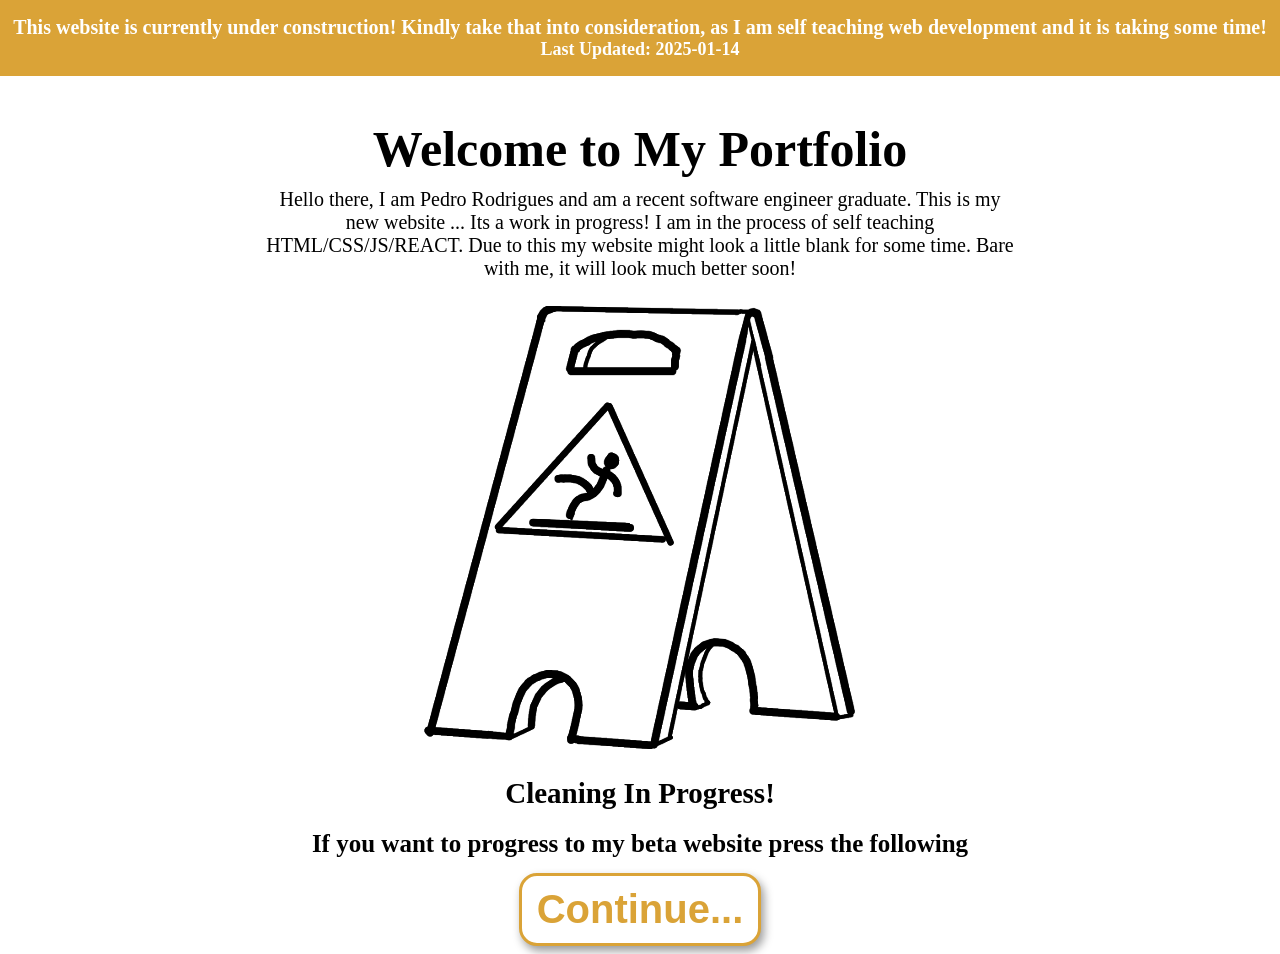
==== index.html @ 1967c543 "Added continue button to main page" ====
<!DOCTYPE HTML>

<html lang=”en”>

  <head>
    <link rel="stylesheet" href="CSS/index.css">
    <meta charset=”UTF-8″>

    <meta name=”viewport” content=”width=device-width, initial-scale=1.0″>

    <meta http-equiv=”X-UA-Compatible” content=”ie=edge”>

    <title>Pedro Rodrigues' Portfolio</title>

  </head>

  <body>

    <main>

      <div class="ConstructionBanner">
        
        <p class="ConstructionBannerText">
            <span class="ConstructionWarningTextElem">
              This website is currently under construction! Kindly take that into consideration, as I am self teaching web development and it is taking some time!
            </span> 
            <br>
            
            <span class="ConstructionBannerLastEdit">
            Last Updated: 2025-01-14
            </span>
          </p>
      </div>
        
      <h1 class="Header_title">
        Welcome to My Portfolio
      </h1>  

      <p class="MainParaWarning"> 
          Hello there, I am Pedro Rodrigues and am a recent software engineer graduate.
          This is my new website ... Its a work in progress! I am in the 
          process of self teaching HTML/CSS/JS/REACT. Due
          to this my website might look a little blank for some time. 
          Bare with me, it will look much better soon!  
      </p>

      
      <div class="ImageDiv">
        <img  class="ConstructionPicture" src="Images/ConstructionImages/Wet-floor-Sign-cropped.svg" alt="Under Construction">
      </div>
    

      <h2 class="PictureHeader"> 
        Cleaning In Progress!   
      <h2>
      
      <h3 class="Link2WorkInProgress">
        If you want to progress to my beta website press the following
      </h3>

      <button class="Cont-btn">
        Continue...
      </button>

    </main>

  </body>

</html>
---- CSS/index.css ----
.ConstructionBanner{
    text-align: center;
    padding-left: 15pxx;
    padding-right: 15px;
    background-color: rgb(218, 163, 55);

    position: fixed;
    width: fill-available;
    top: 0px;
    left: 0px;
    width: 100%;
    
    z-index: 1000;

 }

 /* Attempt at black and yellow stripes */
 /* .ConstructionBanner::before{
  content: "";
  width: 5%;
  height: 100%;

  offset-position: 100px 100px;  
  position: absolute;
  background-color: black;
  left: 0;
 }  */

 .ConstructionWarningTextElem{
  font-size: 20px;
  font-weight: 900;
  color: white;
  width: 60%;
 }

 .ConstructionBannerLastEdit{
  font-size: 18px;
  font-weight: 900;
  color: white;
  display: block;
 }
 
 .Header_title{
    margin-top: 120px;
    text-align: center;
    font-size: 50px;
    font-weight: 900;
    margin-bottom: 0;
  }

  .MainParaWarning{
    margin-top: 10px;
    margin-left: auto;
    margin-right: auto;
    text-align: center;
    font-size: 20px;;
    width: 60%;
    max-width: 800px;  
    
  }

  .ImageDiv{
    width: 35%;
    margin-left: auto;
    margin-right: auto;
    text-align: center;


    /* border-width: 10px;
    border-style: solid;
    border-color:darkgreen; */
    
  }

  .ConstructionPicture{   
    width: 100%;
    height: auto;
    object-fit: contain;
  }

  .PictureHeader{
    text-align: center;
    font-size: 29px;
    font-weight: 900;
    margin-bottom: 0;  /* Remove all margins */
    padding-bottom: 0; /* Remove all padding */
  }

  .Link2WorkInProgress{
    margin: 0;  /* Remove all margins */
    padding: 0; /* Remove all padding */
    text-align: center;
    font-size: 25px;
    font-weight: 900;
  }

  .Cont-btn {
    display: block;  /* Makes the button a block element */
    margin-left: auto;
    margin-right: auto;
    margin-top: 15px;
    background-color: white;
    border-color: rgb(218, 163, 55);
    border-style: solid;
    border-width: 3px;
    border-radius: 18px;
    color: rgb(218, 163, 55);
    box-shadow: 3px 5px 10px rgba( 0, 0, 0, .4);;
    padding-top: 11px;
    padding-bottom: 11px;
    padding-left: 15px;
    padding-right: 15px;
    transition: background-color .15s,
                opacity .15s;
    font-size: 40px;
    font-weight: 600;
}
.Cont-btn:hover{
    background-color: rgb(218, 163, 55);
    color: white
}
.Cont-btn:active{
    opacity: 0.7;
}
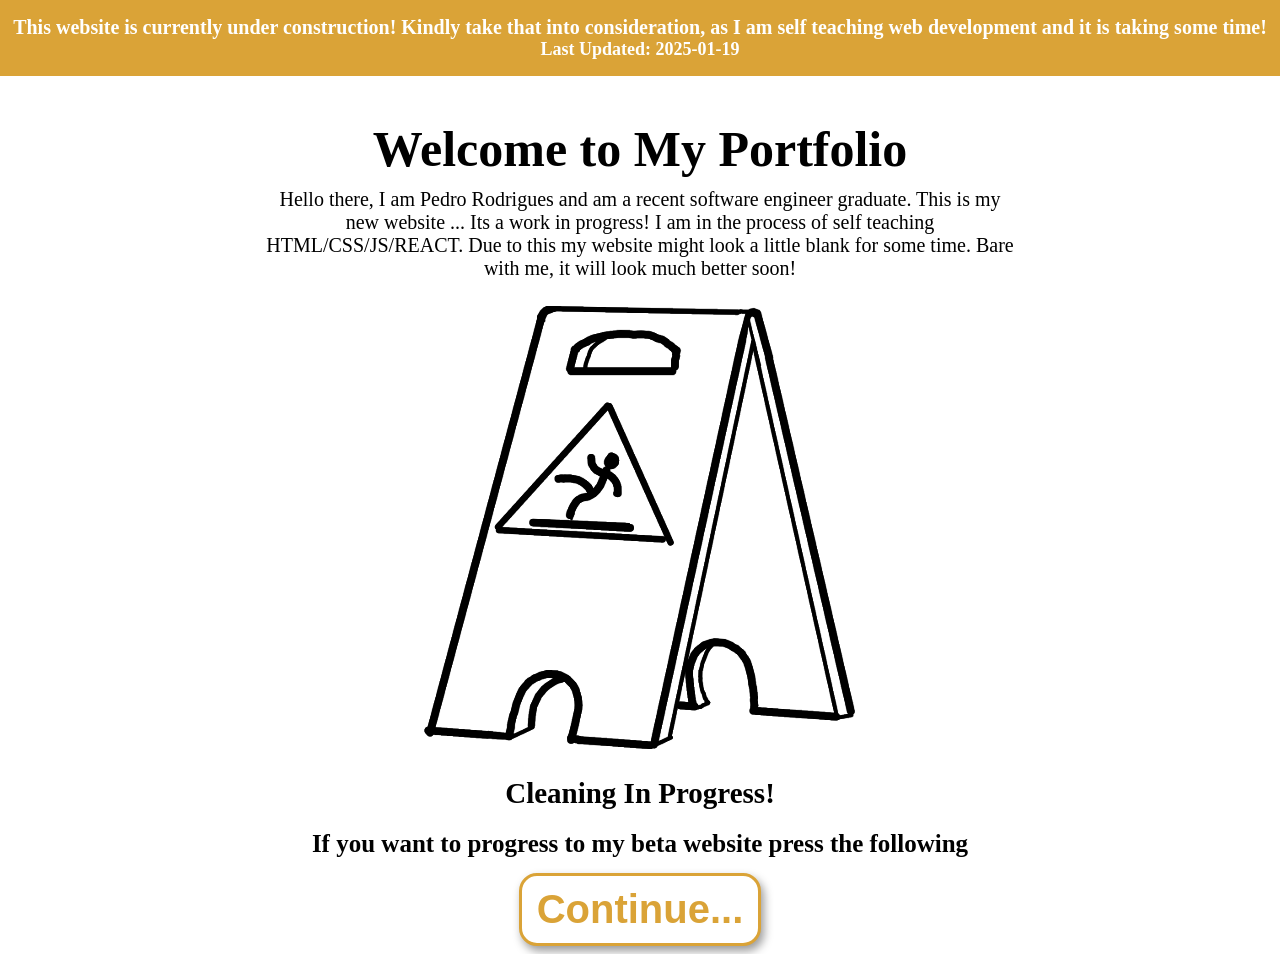
==== commit 9659ea91: "Updated "last updated on" date" ====
--- a/index.html
+++ b/index.html
@@ -27,7 +27,7 @@
             <br>
             
             <span class="ConstructionBannerLastEdit">
-            Last Updated: 2025-01-14
+            Last Updated: 2025-01-19
             </span>
           </p>
       </div>
@@ -58,9 +58,11 @@
         If you want to progress to my beta website press the following
       </h3>
 
-      <button class="Cont-btn">
-        Continue...
-      </button>
+      <a href="about.html" class="aboutLink">
+        <button class="Cont-btn">
+          Continue...
+        </button>
+      </a>
 
     </main>
 
--- a/CSS/index.css
+++ b/CSS/index.css
@@ -94,7 +94,7 @@
     font-weight: 900;
   }
 
-  .Cont-btn {
+  .Cont-btn{
     display: block;  /* Makes the button a block element */
     margin-left: auto;
     margin-right: auto;
@@ -122,3 +122,8 @@
 .Cont-btn:active{
     opacity: 0.7;
 }
+.button-link:visited, /* Stops from changing if user has already visited link */ 
+.aboutLink{
+  text-decoration: none;  /* Removes the underline */
+}
+
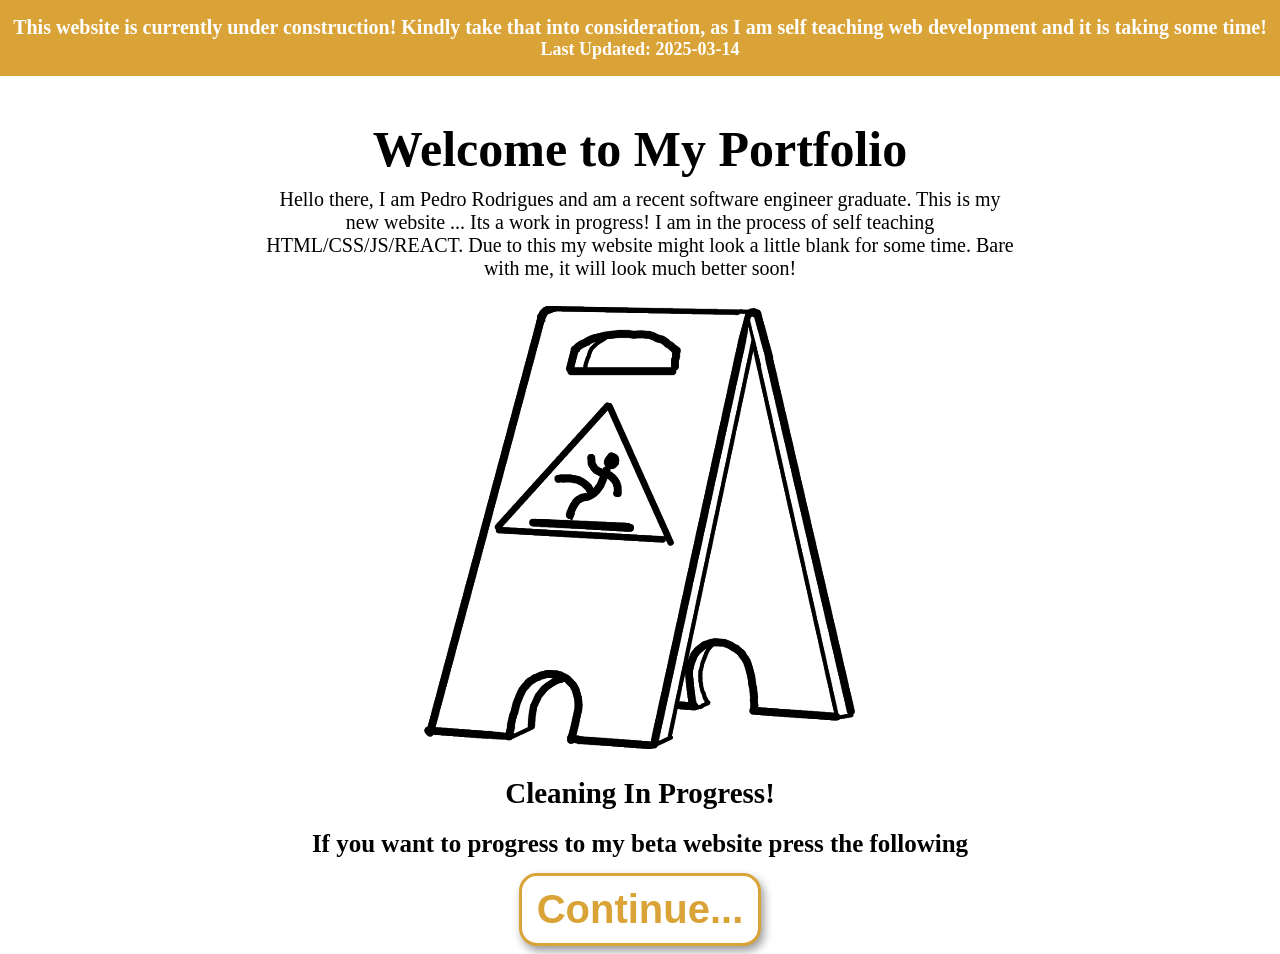
==== commit 8d4b378e: "Updated LastUpdated text to reflect current update value" ====
--- a/index.html
+++ b/index.html
@@ -1,14 +1,15 @@
 <!DOCTYPE HTML>
 
-<html lang=”en”>
+<html lang="en">
 
   <head>
     <link rel="stylesheet" href="CSS/index.css">
-    <meta charset=”UTF-8″>
+    <meta charset= "utf-8"/>
 
-    <meta name=”viewport” content=”width=device-width, initial-scale=1.0″>
+    <!-- This helps keep formatting the same across mobile & desktop -->
+    <meta name="viewport" content="width=device-width, initial-scale=1.0">
 
-    <meta http-equiv=”X-UA-Compatible” content=”ie=edge”>
+    <meta http-equiv="X-UA-Compatible" content="ie=edge">
 
     <title>Pedro Rodrigues' Portfolio</title>
 
@@ -27,7 +28,7 @@
             <br>
             
             <span class="ConstructionBannerLastEdit">
-            Last Updated: 2025-01-19
+            Last Updated: 2025-03-14
             </span>
           </p>
       </div>
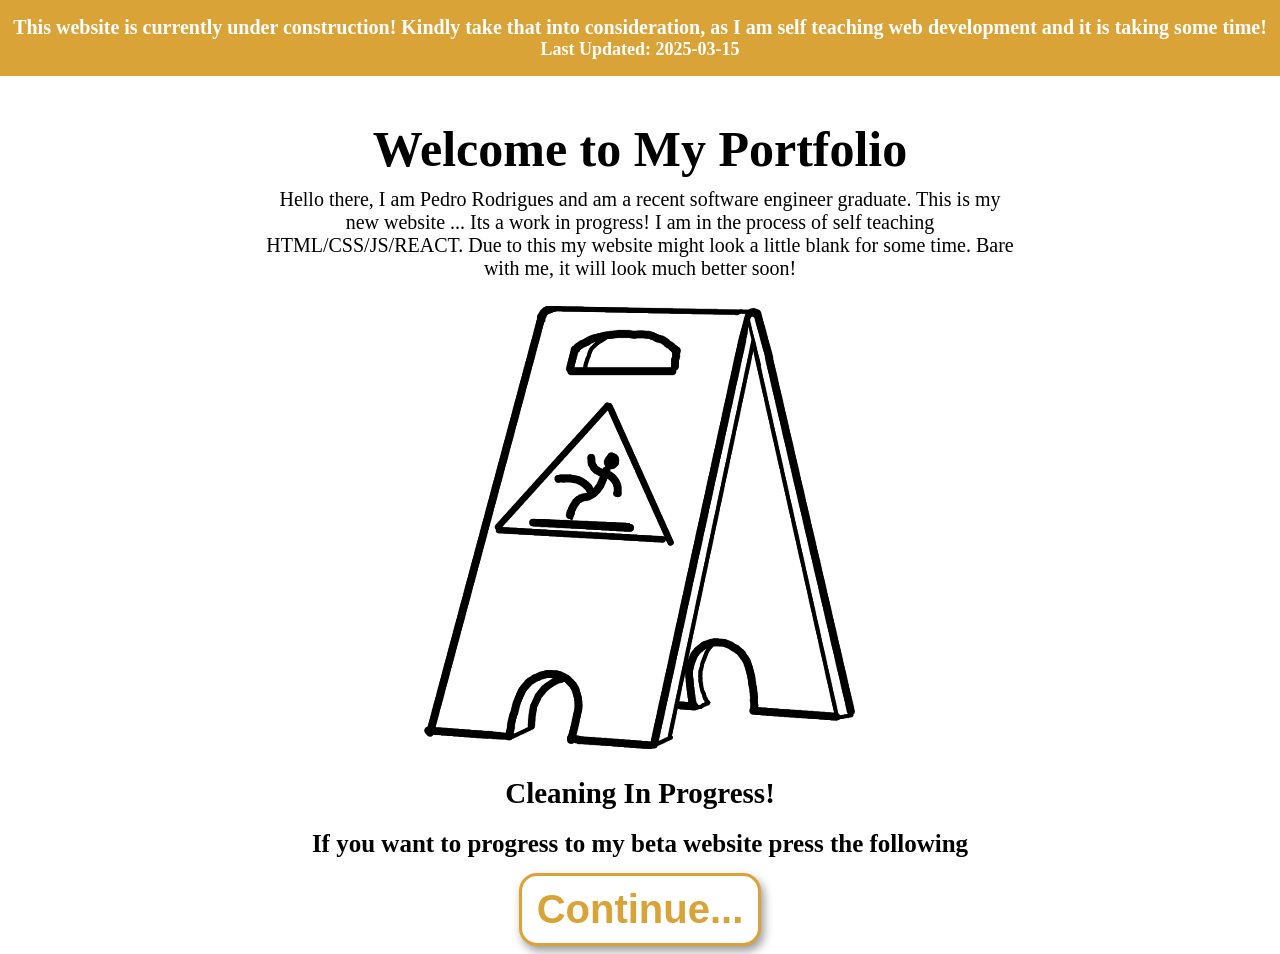
==== commit 8c7cb1e7: "Attempting to adjust general about contents to fit based on vh and wh, also adjusted floating menu s" ====
--- a/index.html
+++ b/index.html
@@ -28,7 +28,7 @@
             <br>
             
             <span class="ConstructionBannerLastEdit">
-            Last Updated: 2025-03-14
+            Last Updated: 2025-03-15
             </span>
           </p>
       </div>
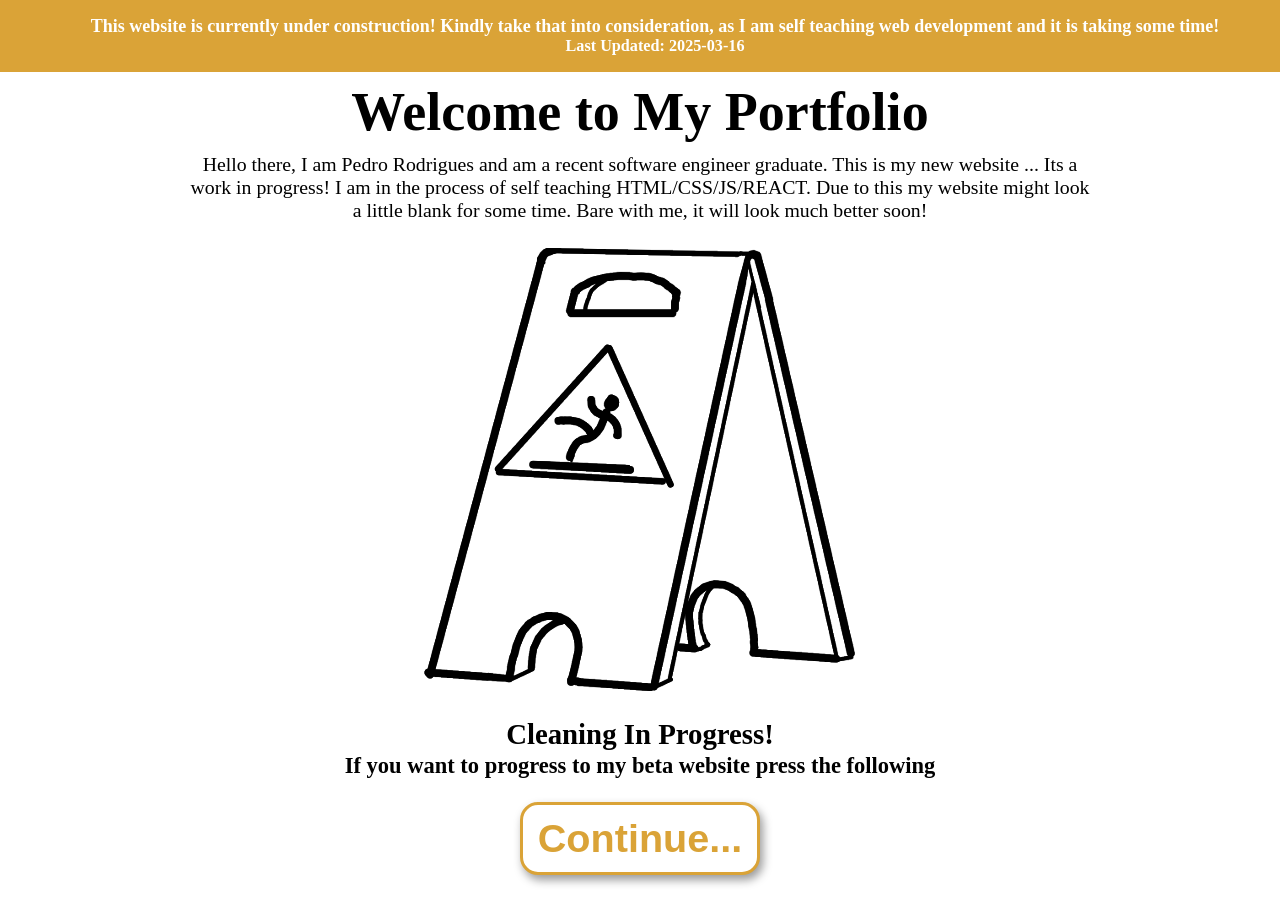
==== commit 0394958a: "Adjusted index page using VH and VW to make it scaleable (i think it works), and updated the Last Up" ====
--- a/index.html
+++ b/index.html
@@ -28,7 +28,7 @@
             <br>
             
             <span class="ConstructionBannerLastEdit">
-            Last Updated: 2025-03-15
+            Last Updated: 2025-03-16
             </span>
           </p>
       </div>
--- a/CSS/index.css
+++ b/CSS/index.css
@@ -1,6 +1,6 @@
  .ConstructionBanner{
     text-align: center;
-    padding-left: 15pxx;
+    padding-left: 15px;
     padding-right: 15px;
     background-color: rgb(218, 163, 55);
 
@@ -9,6 +9,7 @@
     top: 0px;
     left: 0px;
     width: 100%;
+    height: 8vh;
     
     z-index: 1000;
 
@@ -27,23 +28,25 @@
  }  */
 
  .ConstructionWarningTextElem{
-  font-size: 20px;
+  font-size: 2vh;
   font-weight: 900;
   color: white;
   width: 60%;
  }
 
  .ConstructionBannerLastEdit{
-  font-size: 18px;
+  font-size: 1.8vh;
   font-weight: 900;
   color: white;
   display: block;
  }
  
  .Header_title{
-    margin-top: 120px;
+    /* margin-top: 120px; */
+    margin-top: 9vh;
     text-align: center;
-    font-size: 50px;
+    /* font-size: 50px; */
+    font-size: 6vh;
     font-weight: 900;
     margin-bottom: 0;
   }
@@ -53,10 +56,11 @@
     margin-left: auto;
     margin-right: auto;
     text-align: center;
-    font-size: 20px;;
-    width: 60%;
-    max-width: 800px;  
-    
+    /* font-size: 20px; */
+    font-size: 2.2vh;
+    /* width: 60%; */
+    width: 100vh;
+    /* max-width: 100vh;   */
   }
 
   .ImageDiv{
@@ -80,17 +84,19 @@
 
   .PictureHeader{
     text-align: center;
-    font-size: 29px;
+    /* font-size: 29px; */
+    font-size: 3.2vh;
     font-weight: 900;
     margin-bottom: 0;  /* Remove all margins */
     padding-bottom: 0; /* Remove all padding */
   }
 
   .Link2WorkInProgress{
-    margin: 0;  /* Remove all margins */
+    margin-top: -2vh;  /* Remove all margins */
     padding: 0; /* Remove all padding */
     text-align: center;
-    font-size: 25px;
+    /* font-size: 25px; */
+    font-size: 2.5vh;
     font-weight: 900;
   }
 
@@ -112,7 +118,8 @@
     padding-right: 15px;
     transition: background-color .15s,
                 opacity .15s;
-    font-size: 40px;
+    /* font-size: 40px; */
+    font-size: 4.4vh;
     font-weight: 600;
 }
 .Cont-btn:hover{
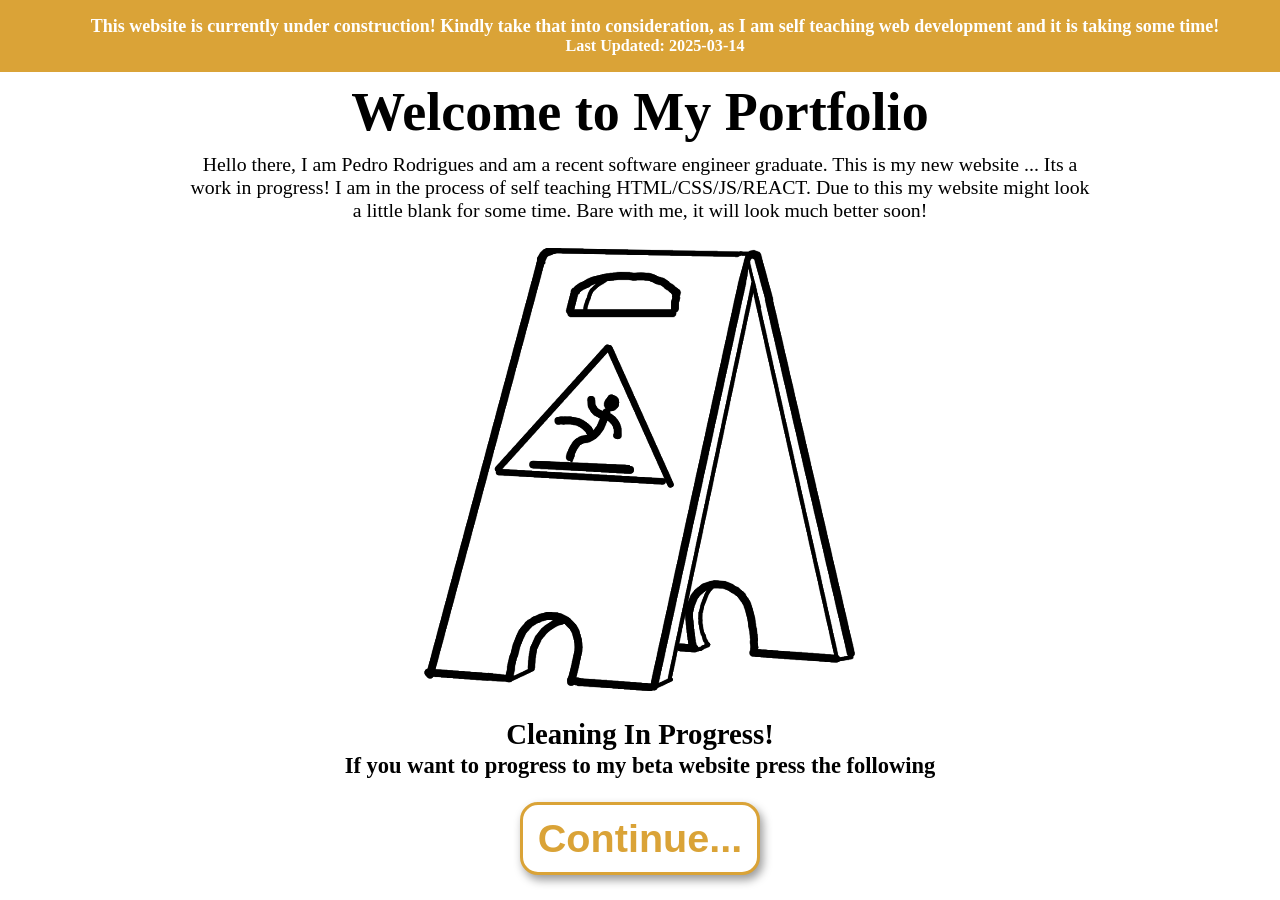
==== commit f9188a4b: "Removed VH changes on index and menu buttons as it was fucking up the format on mobile view" ====
--- a/index.html
+++ b/index.html
@@ -28,7 +28,7 @@
             <br>
             
             <span class="ConstructionBannerLastEdit">
-            Last Updated: 2025-03-16
+            Last Updated: 2025-03-14
             </span>
           </p>
       </div>
